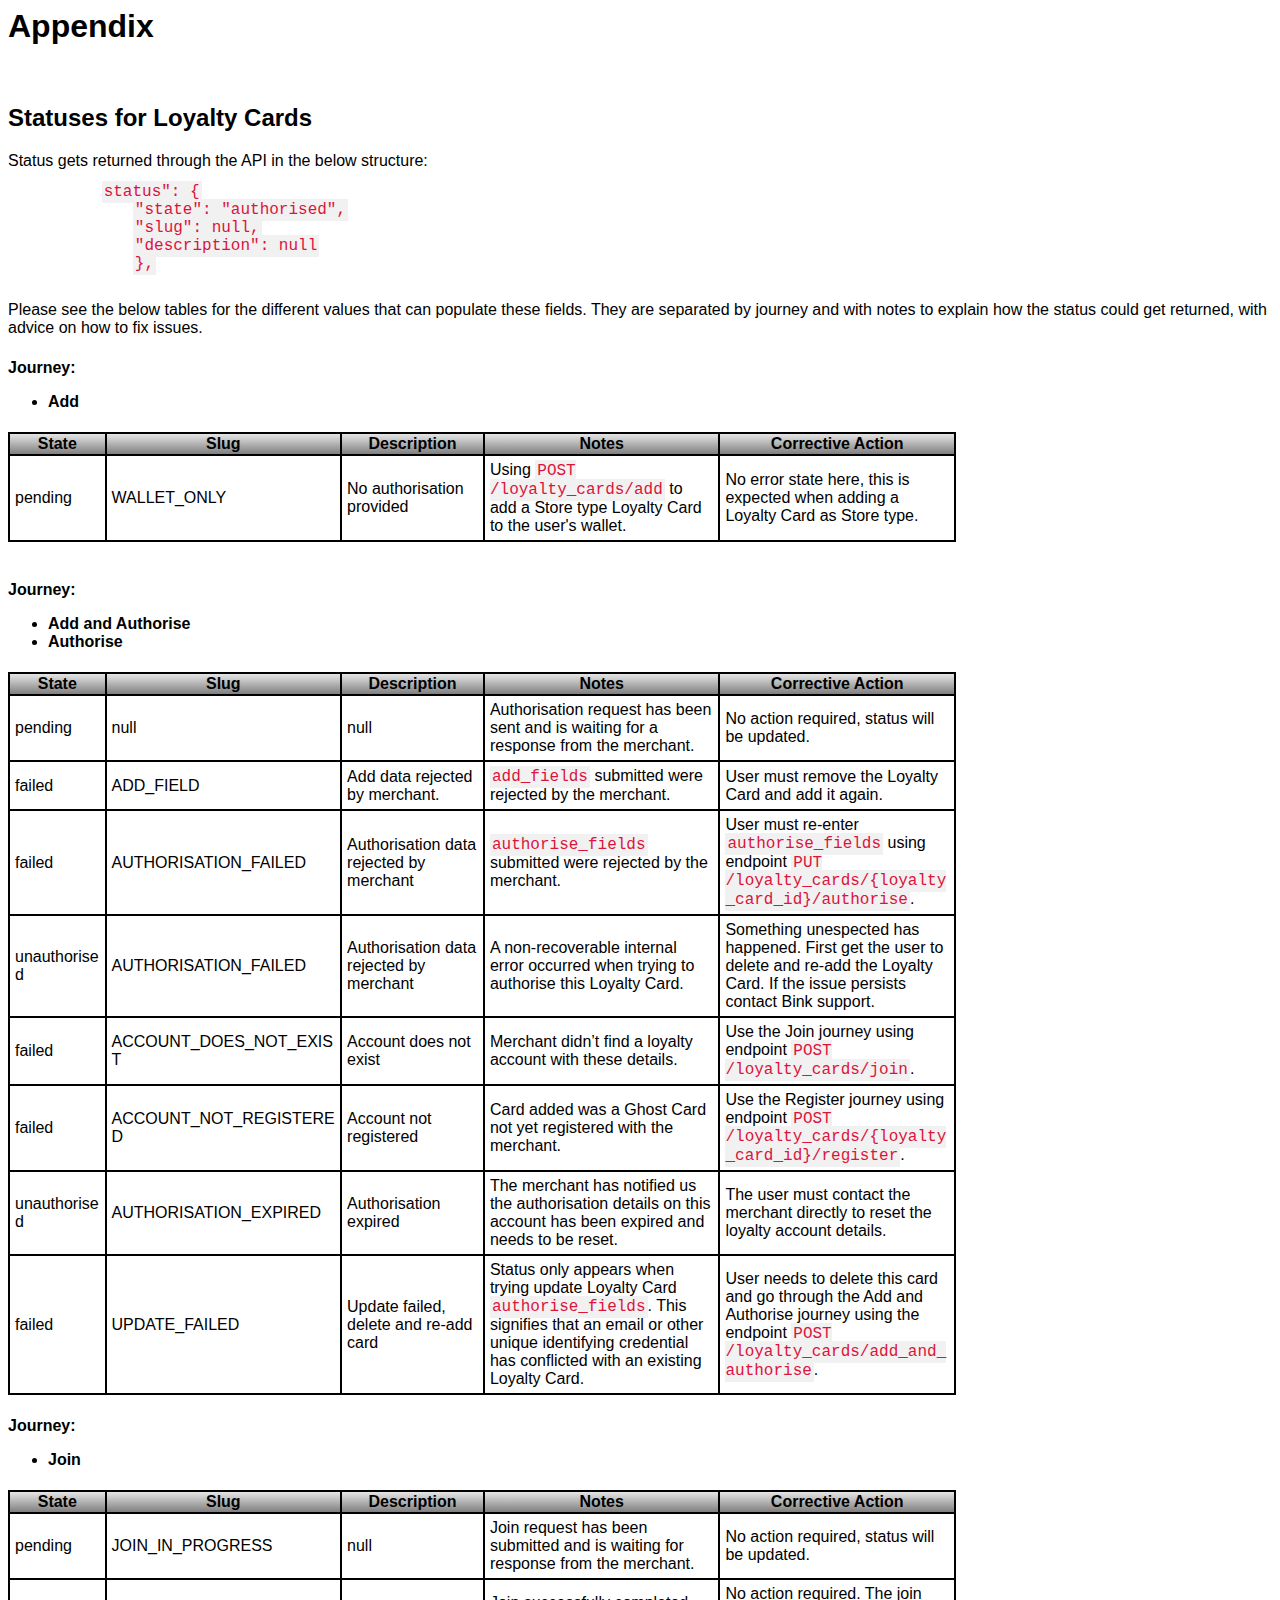
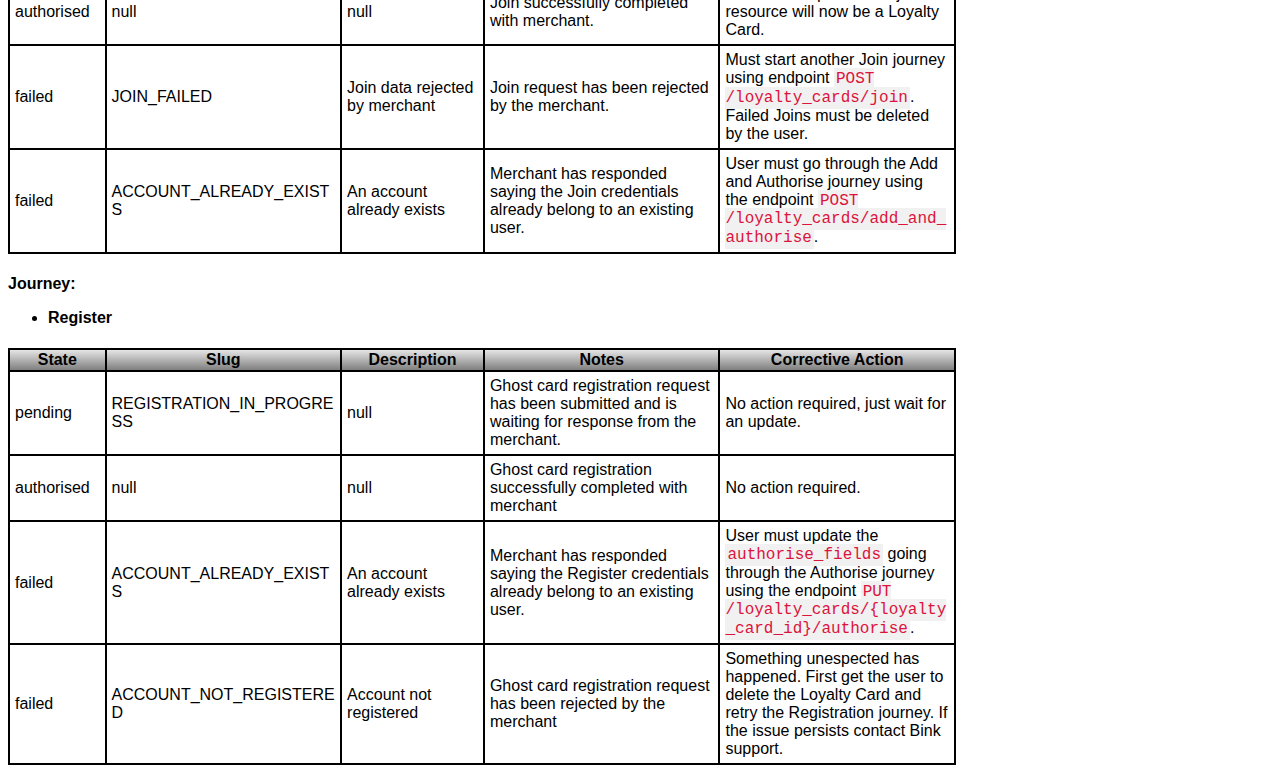
==== API_Appendix.html @ f3a91b41 "Added new Appendix and changeloghtml fiules and updated main docs to link out to them." ====
<html>
   <head>
      <link rel="preconnect" href="https://fonts.googleapis.com">
      <style>
         body {
            font-family: 'Roboto', sans-serif;
            font-size: 100%;
            background-color: white;
         }
         code {
            /* font-family: Consolas,"courier new";
            color: crimson; */
            font-family: Consolas,"courier new";
            color: crimson;
            background-color: #f1f1f1;
            padding: 2px;
            font-size: 100%;
         }
         table {
            border: 1px solid black;
            border-collapse: separate;
            border-spacing: 0px;
            table-layout: fixed;   
            width: 75%;        
         }           
         th {
            text-align: center;
            border: 1px solid black;
            border-collapse: separate;  
            background: linear-gradient(to bottom, rgba(0,0,0,0.1), rgba(0,0,0,0.5));
         }
         td {
            text-align: left;
            border: 1px solid black;
            border-collapse: separate;
            word-wrap: break-word;
            padding: 5px;
        }
            th:nth-child(1) {
            width: 10%;
         }
            th:nth-child(2) {
            width: 25%;    
         }    
            th:nth-child(3) {
            width: 15%;
         }
            th:nth-child(4) {
            width: 25%;    
         }          
            th:nth-child(5) {
            width: 25%;    
         }        
         
            td:nth-child(1) {
            width: 10%;
         }
            td:nth-child(2) {
            width: 25%;    
         }    
            td:nth-child(3) {
            width: 15%;
         }
            td:nth-child(4) {
            width: 25%;    
         }          
            td:nth-child(5) {
            width: 25%;    
         }        
      </style>
   </head>
   <body>
      <h1>Appendix</h1>
      <br>
      <h2>Statuses for Loyalty Cards</h2>
      Status gets returned through the API in the below structure: <br>
        <pre>
            <code>status": {</code>  
                <code>"state": "authorised",</code>
                <code>"slug": null,</code>
                <code>"description": null</code>
                <code>},</code>
        </pre>
      Please see the below tables for the different values that can populate these fields. They are separated by journey and with notes to explain how the status could get returned, with advice on how to fix issues.<br>
      <h4>
         Journey:
         <ul>
            <li>Add</li>
         </ul>
      </h4>
      <table>
         <tr>
            <th>State</th>
            <th>Slug</th>
            <th>Description</th>
            <th>Notes</th>
            <th>Corrective Action</th>
         </tr>
         <tr>
            <td>pending</td>
            <td>WALLET_ONLY</td>
            <td>No authorisation provided</td>
            <td>Using <code>POST /loyalty_cards/add</code> to add a Store type Loyalty Card to the user's wallet.</td>
            <td>No error state here, this is expected when adding a Loyalty Card as Store type.</td>
         </tr>
      </table>
      <br>
      <h4>
         Journey:
         <ul>
            <li>Add and Authorise</li>
            <li>Authorise</li>
         </ul>
      </h4>
      <table>
         <tr>
            <th>State</th>
            <th>Slug</th>
            <th>Description</th>
            <th>Notes</th>
            <th>Corrective Action</th>
         </tr>
         <tr>
            <td>pending</td>
            <td>null</td>
            <td>null</td>
            <td>Authorisation request has been sent and is waiting for a response from the merchant.</td>
            <td>No action required, status will be updated.</td>
         </tr>
         <tr>
            <td>failed</td>
            <td>ADD_FIELD</td>
            <td>Add data rejected by merchant.</td>
            <td><code>add_fields</code> submitted were rejected by the merchant.</td>
            <td>User must remove the Loyalty Card and add it again.</td>
         </tr>
         <tr>
            <td>failed</td>
            <td>AUTHORISATION_FAILED</td>
            <td>Authorisation data rejected by merchant</td>
            <td><code>authorise_fields</code> submitted were rejected by the merchant.</td>
            <td>User must re-enter <code>authorise_fields</code> using endpoint <code>PUT /loyalty_cards/{loyalty_card_id}/authorise</code>.</td>
         </tr>
         <tr>
            <td>unauthorised</td>
            <td>AUTHORISATION_FAILED</td>
            <td>Authorisation data rejected by merchant</td>
            <td>A non-recoverable internal error occurred when trying to authorise this Loyalty Card.</td>
            <td>Something unespected has happened. First get the user to delete and re-add the Loyalty Card. If the issue persists contact Bink support.</td>
         </tr>
         <tr>
            <td>failed</td>
            <td>ACCOUNT_DOES_NOT_EXIST</td>
            <td>Account does not exist</td>
            <td>Merchant didn’t find a loyalty account with these details.</td>
            <td>Use the Join journey using endpoint <code>POST /loyalty_cards/join</code>.</td>
         </tr>
         <tr>
            <td>failed</td>
            <td>ACCOUNT_NOT_REGISTERED</td>
            <td>Account not registered</td>
            <td>Card added was a Ghost Card not yet registered with the merchant.</td>
            <td>Use the Register journey using endpoint <code>POST /loyalty_cards/{loyalty_card_id}/register</code>.</td>
         </tr>
         <tr>
            <td>unauthorised</td>
            <td>AUTHORISATION_EXPIRED</td>
            <td>Authorisation expired</td>
            <td>The merchant has notified us the authorisation details on this account has been expired and needs to be reset.</td>
            <td>The user must contact the merchant directly to reset the loyalty account details. </td>
         </tr>
         <tr>
            <td>failed</td>
            <td>UPDATE_FAILED</td>
            <td>Update failed, delete and re-add card</td>
            <td>Status only appears when trying update Loyalty Card <code>authorise_fields</code>. This signifies that an email or other unique identifying credential has conflicted with an existing Loyalty Card. </td>
            <td>User needs to delete this card and go through the Add and Authorise journey using the endpoint <code>POST /loyalty_cards/add_and_authorise</code>.</td>
         </tr>
      </table>
      <h4>
         Journey:
         <ul>
            <li>Join</li>
         </ul>
      </h4>
      <table>
         <tr>
            <th>State</th>
            <th>Slug</th>
            <th>Description</th>
            <th>Notes</th>
            <th>Corrective Action</th>
         </tr>
         <tr>
            <td>pending</td>
            <td>JOIN_IN_PROGRESS</td>
            <td>null</td>
            <td>Join request has been submitted and is waiting for response from the merchant.</td>
            <td>No action required, status will be updated.</td>
         </tr>
         <tr>
            <td>authorised</td>
            <td>null</td>
            <td>null</td>
            <td>Join successfully completed with merchant.</td>
            <td>No action required. The join resource will now be a Loyalty Card.</td>
         </tr>
         <tr>
            <td>failed</td>
            <td>JOIN_FAILED</td>
            <td>Join data rejected by merchant</td>
            <td>Join request has been rejected by the merchant.</td>
            <td>Must start another Join journey using endpoint <code>POST /loyalty_cards/join</code>. Failed Joins must be deleted by the user.</td>
         </tr>
         <tr>
            <td>failed</td>
            <td>ACCOUNT_ALREADY_EXISTS</td>
            <td>An account already exists</td>
            <td>Merchant has responded saying the Join credentials already belong to an existing user.</td>
            <td>User must go through the Add and Authorise journey using the endpoint <code>POST /loyalty_cards/add_and_authorise</code>.</td></td>
         </tr>
      </table>
      <h4>
         Journey:
         <ul>
            <li>Register</li>
         </ul>
      </h4>
      <table>
         <tr>
            <th>State</th>
            <th>Slug</th>
            <th>Description</th>
            <th>Notes</th>
            <th>Corrective Action</th>
         </tr>
         <tr>
            <td>pending</td>
            <td>REGISTRATION_IN_PROGRESS</td>
            <td>null</td>
            <td>Ghost card registration request has been submitted and is waiting for response from the merchant.</td>
            <td>No action required, just wait for an update.</td>
         </tr>
         <tr>
            <td>authorised</td>
            <td>null</td>
            <td>null</td>
            <td>Ghost card registration successfully completed with merchant</td>
            <td>No action required.</td>
         </tr>
         <tr>
            <td>failed</td>
            <td>ACCOUNT_ALREADY_EXISTS</td>
            <td>An account already exists</td>
            <td>Merchant has responded saying the Register credentials already belong to an existing user.</td>
            <td>User must update the <code>authorise_fields</code> going through the Authorise journey using the endpoint <code>PUT /loyalty_cards/{loyalty_card_id}/authorise</code>.</td></td>
         </tr>
         <tr>
            <td>failed</td>
            <td>ACCOUNT_NOT_REGISTERED</td>
            <td>Account not registered</td>
            <td>Ghost card registration request has been rejected by the merchant</td>
            <td>Something unespected has happened. First get the user to delete the Loyalty Card and retry the Registration journey. If the issue persists contact Bink support.</td>
         </tr>
      </table>
   </body>
   </body>
</html>
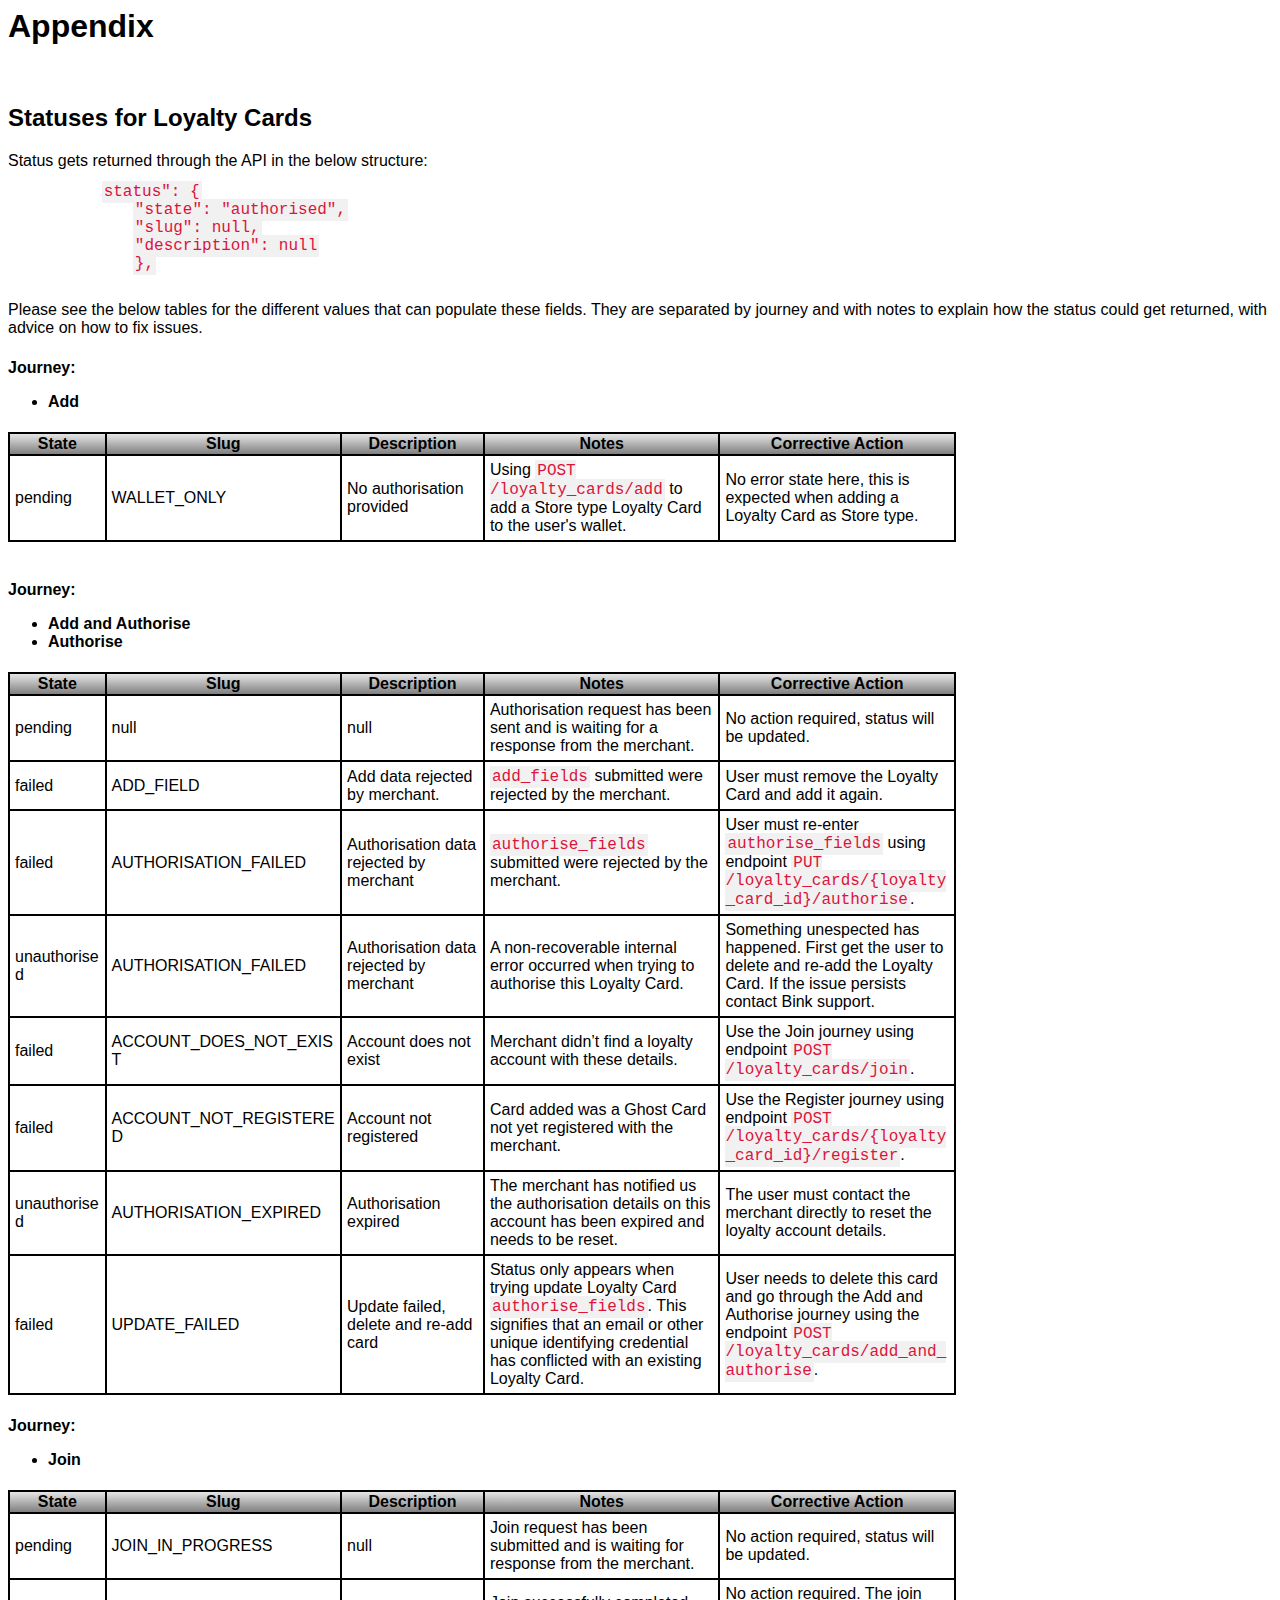
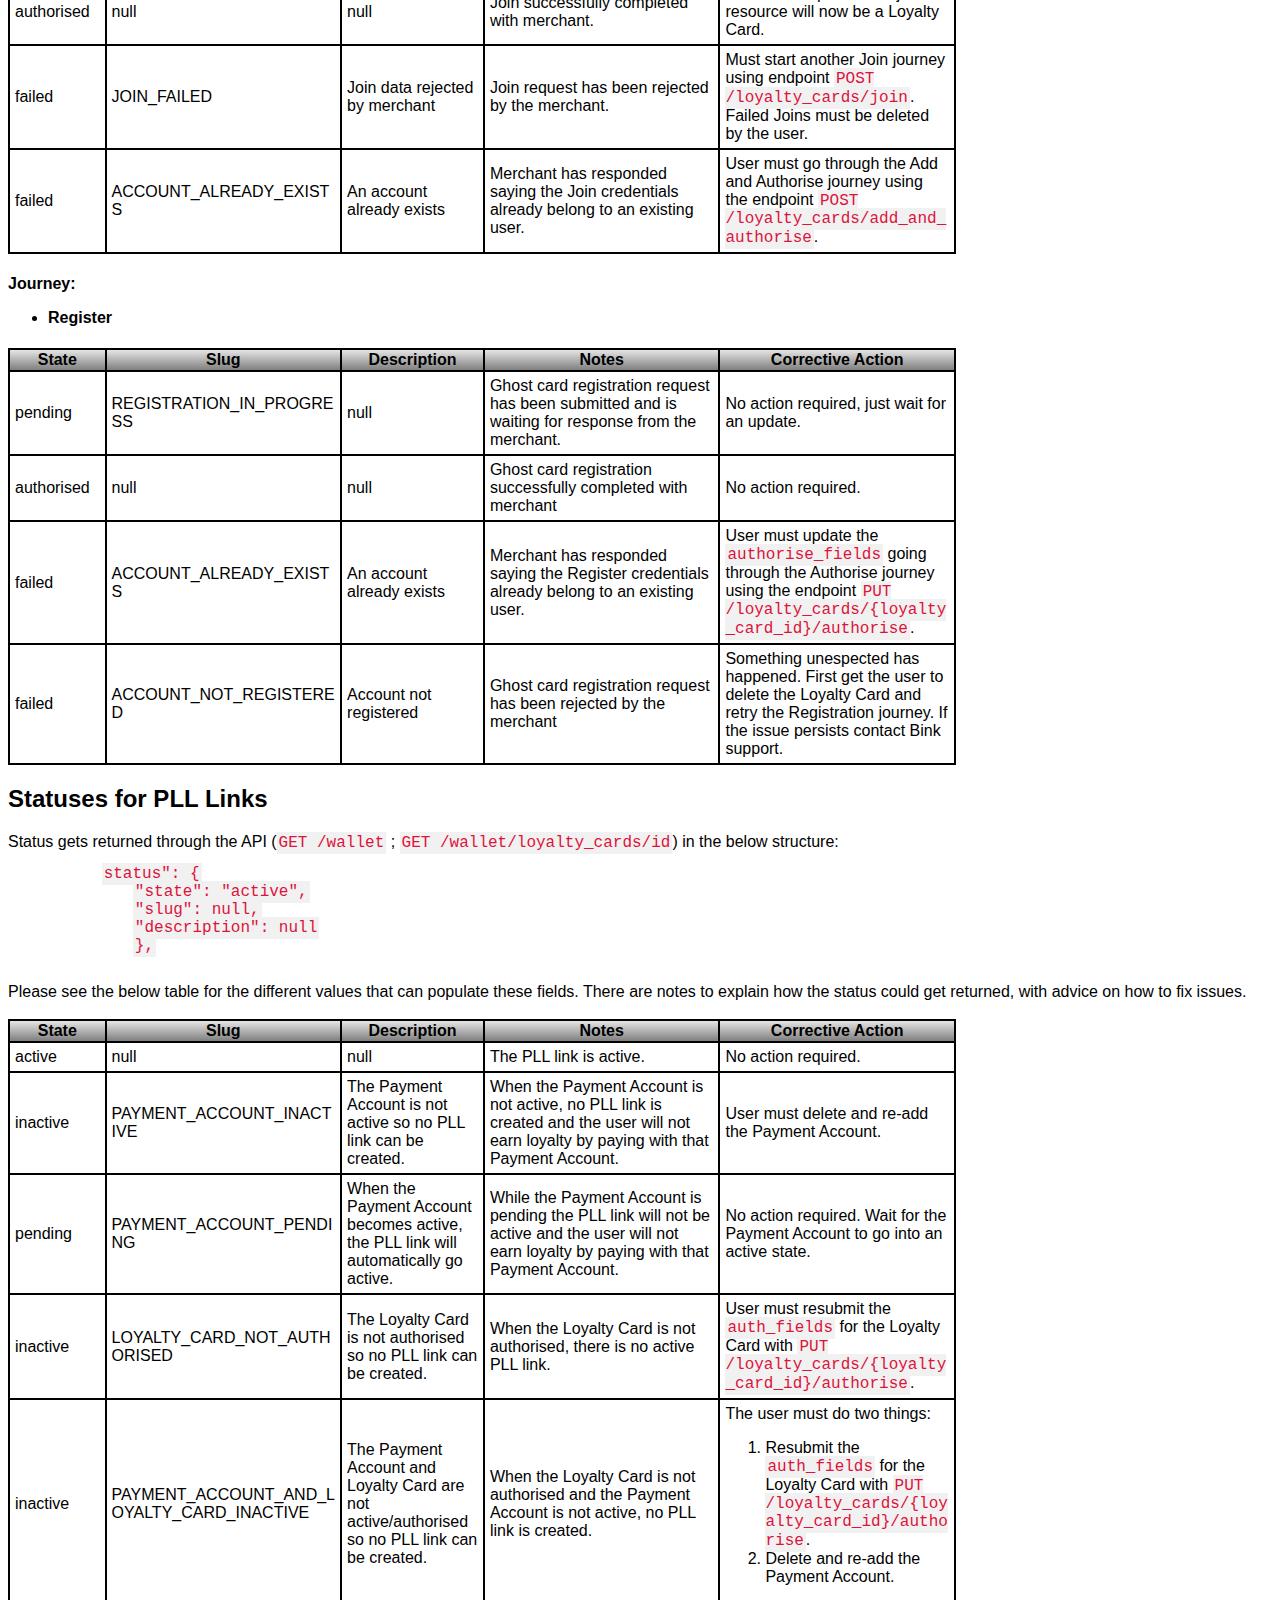
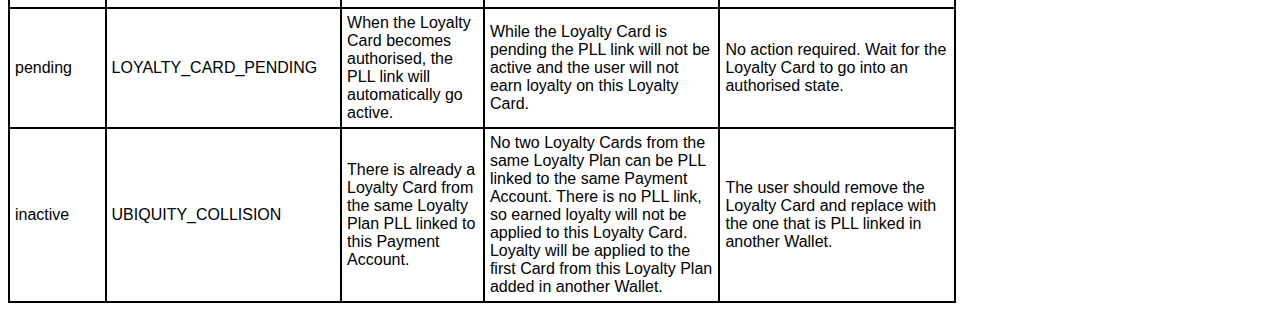
==== commit 3c3e5d01: "Update API_Appendix.html" ====
--- a/API_Appendix.html
+++ b/API_Appendix.html
@@ -263,6 +263,80 @@
             <td>Something unespected has happened. First get the user to delete the Loyalty Card and retry the Registration journey. If the issue persists contact Bink support.</td>
          </tr>
       </table>
+      <h2>Statuses for PLL Links</h2>
+      Status gets returned through the API (<code>GET /wallet</code> ; <code>GET /wallet/loyalty_cards/id</code>) in the below structure: <br>
+        <pre>
+            <code>status": {</code>  
+                <code>"state": "active",</code>
+                <code>"slug": null,</code>
+                <code>"description": null</code>
+                <code>},</code>
+        </pre>
+      Please see the below table for the different values that can populate these fields. There are notes to explain how the status could get returned, with advice on how to fix issues.<br>
+      <br>
+      <table>
+         <tr>
+            <th>State</th>
+            <th>Slug</th>
+            <th>Description</th>
+            <th>Notes</th>
+            <th>Corrective Action</th>
+         </tr>
+         <tr>
+            <td>active</td>
+            <td>null</td>
+            <td>null</td>
+            <td>The PLL link is active.</td>
+            <td>No action required.</td>
+            </tr>
+         <tr>
+            <td>inactive</td>
+            <td>PAYMENT_ACCOUNT_INACTIVE</td>
+            <td>The Payment Account is not active so no PLL link can be created.</td>
+            <td>When the Payment Account is not active, no PLL link is created and the user will not earn loyalty by paying with that Payment Account.</td>
+            <td>User must delete and re-add the Payment Account.</td>
+            </tr>
+         <tr>
+            <td>pending</td>
+            <td>PAYMENT_ACCOUNT_PENDING</td>
+            <td>When the Payment Account becomes active, the PLL link will automatically go active.</td>
+            <td>While the Payment Account is pending the PLL link will not be active and the user will not earn loyalty by paying with that Payment Account.</td>
+            <td>No action required. Wait for the Payment Account to go into an active state.</td>
+             </tr>
+         <tr>
+            <td>inactive</td>
+            <td>LOYALTY_CARD_NOT_AUTHORISED</td>
+            <td>The Loyalty Card is not authorised so no PLL link can be created.</td>
+            <td>When the Loyalty Card is not authorised, there is no active PLL link.</td>
+            <td>User must resubmit the <code>auth_fields</code> for the Loyalty Card with <code>PUT /loyalty_cards/{loyalty_card_id}/authorise</code>.</td>
+         </tr>
+         <tr>
+            <td>inactive</td>
+            <td>PAYMENT_ACCOUNT_AND_LOYALTY_CARD_INACTIVE</td>
+            <td>The Payment Account and Loyalty Card are not active/authorised so no PLL link can be created.</td>
+            <td>When the Loyalty Card is not authorised and the Payment Account is not active, no PLL link is created.</td>
+            <td>The user must do two things:
+                <ol>
+                    <li>Resubmit the <code>auth_fields</code> for the Loyalty Card with <code>PUT /loyalty_cards/{loyalty_card_id}/authorise</code>.</li> 
+                    <li>Delete and re-add the Payment Account.</li></td>
+                </ol>    
+            </tr>
+         <tr>
+            <td>pending</td>
+            <td>LOYALTY_CARD_PENDING</td>
+            <td>When the Loyalty Card becomes authorised, the PLL link will automatically go active.</td></td>
+            <td>While the Loyalty Card is pending the PLL link will not be active and the user will not earn loyalty on this Loyalty Card.</td>
+            <td>No action required. Wait for the Loyalty Card to go into an authorised state.</td>
+            </tr>
+         <tr>
+            <td>inactive</td>
+            <td>UBIQUITY_COLLISION</td>
+            <td>There is already a Loyalty Card from the same Loyalty Plan PLL linked to this Payment Account.</td>
+            <td>No two Loyalty Cards from the same Loyalty Plan can be PLL linked to the same Payment Account. There is no PLL link, so earned loyalty will not be applied to this Loyalty Card. Loyalty will be applied to the first Card from this Loyalty Plan added in another Wallet.</td>
+            <td>The user should remove the Loyalty Card and replace with the one that is PLL linked in another Wallet.</td>
+         </tr>
+      </table>
+      <br>
    </body>
    </body>
-</html>+</html>
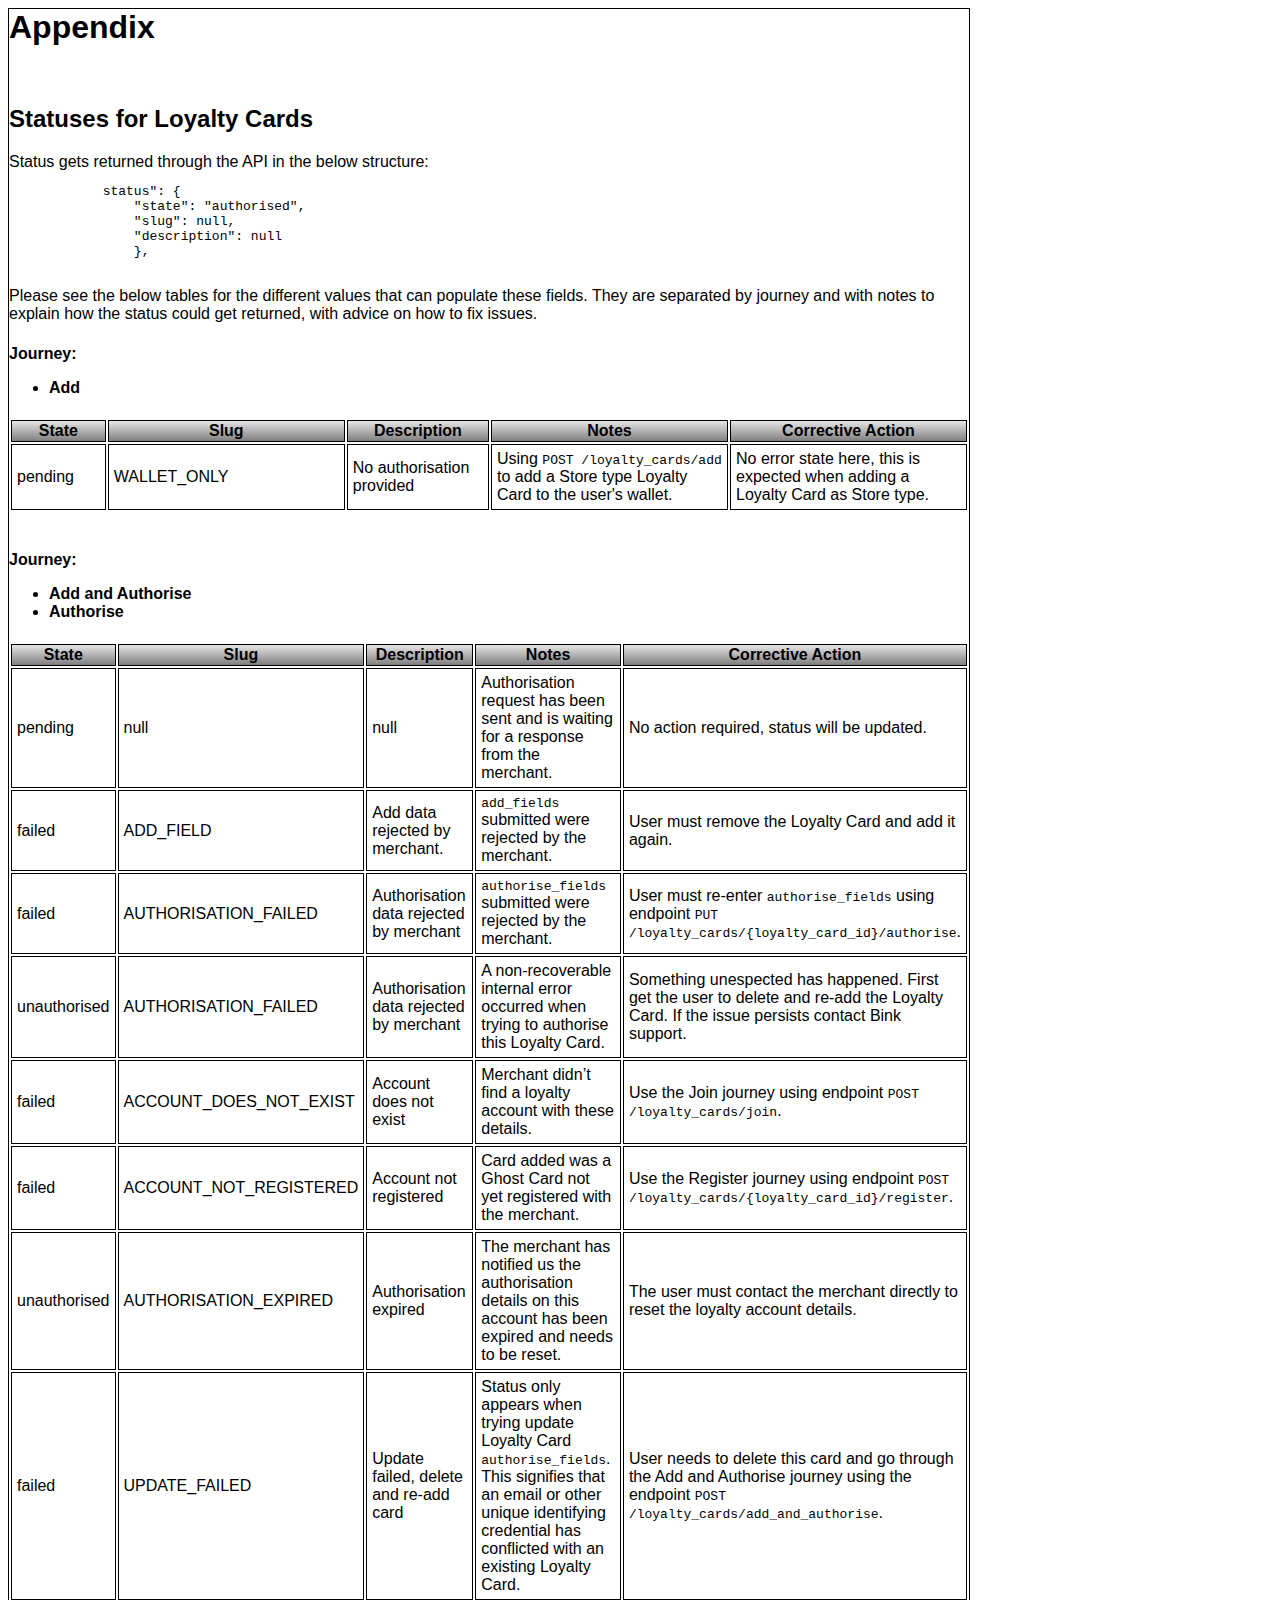
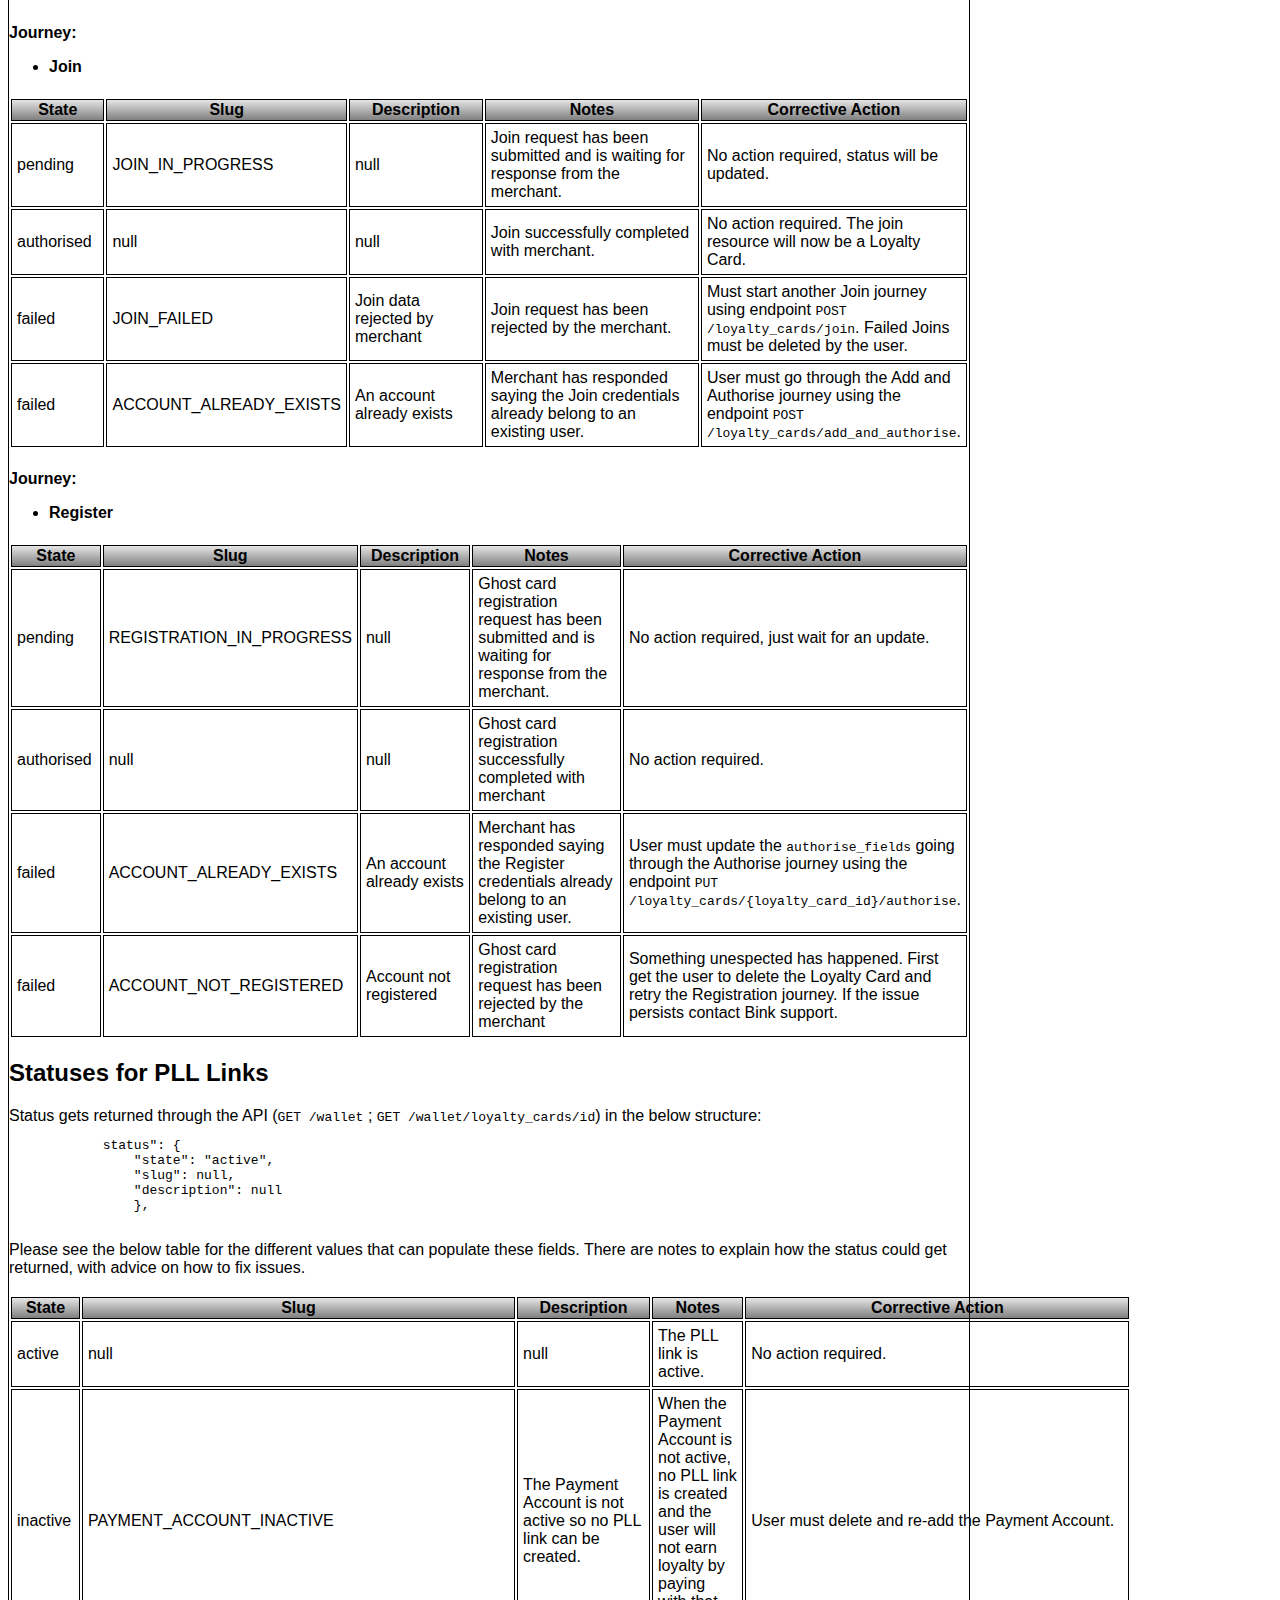
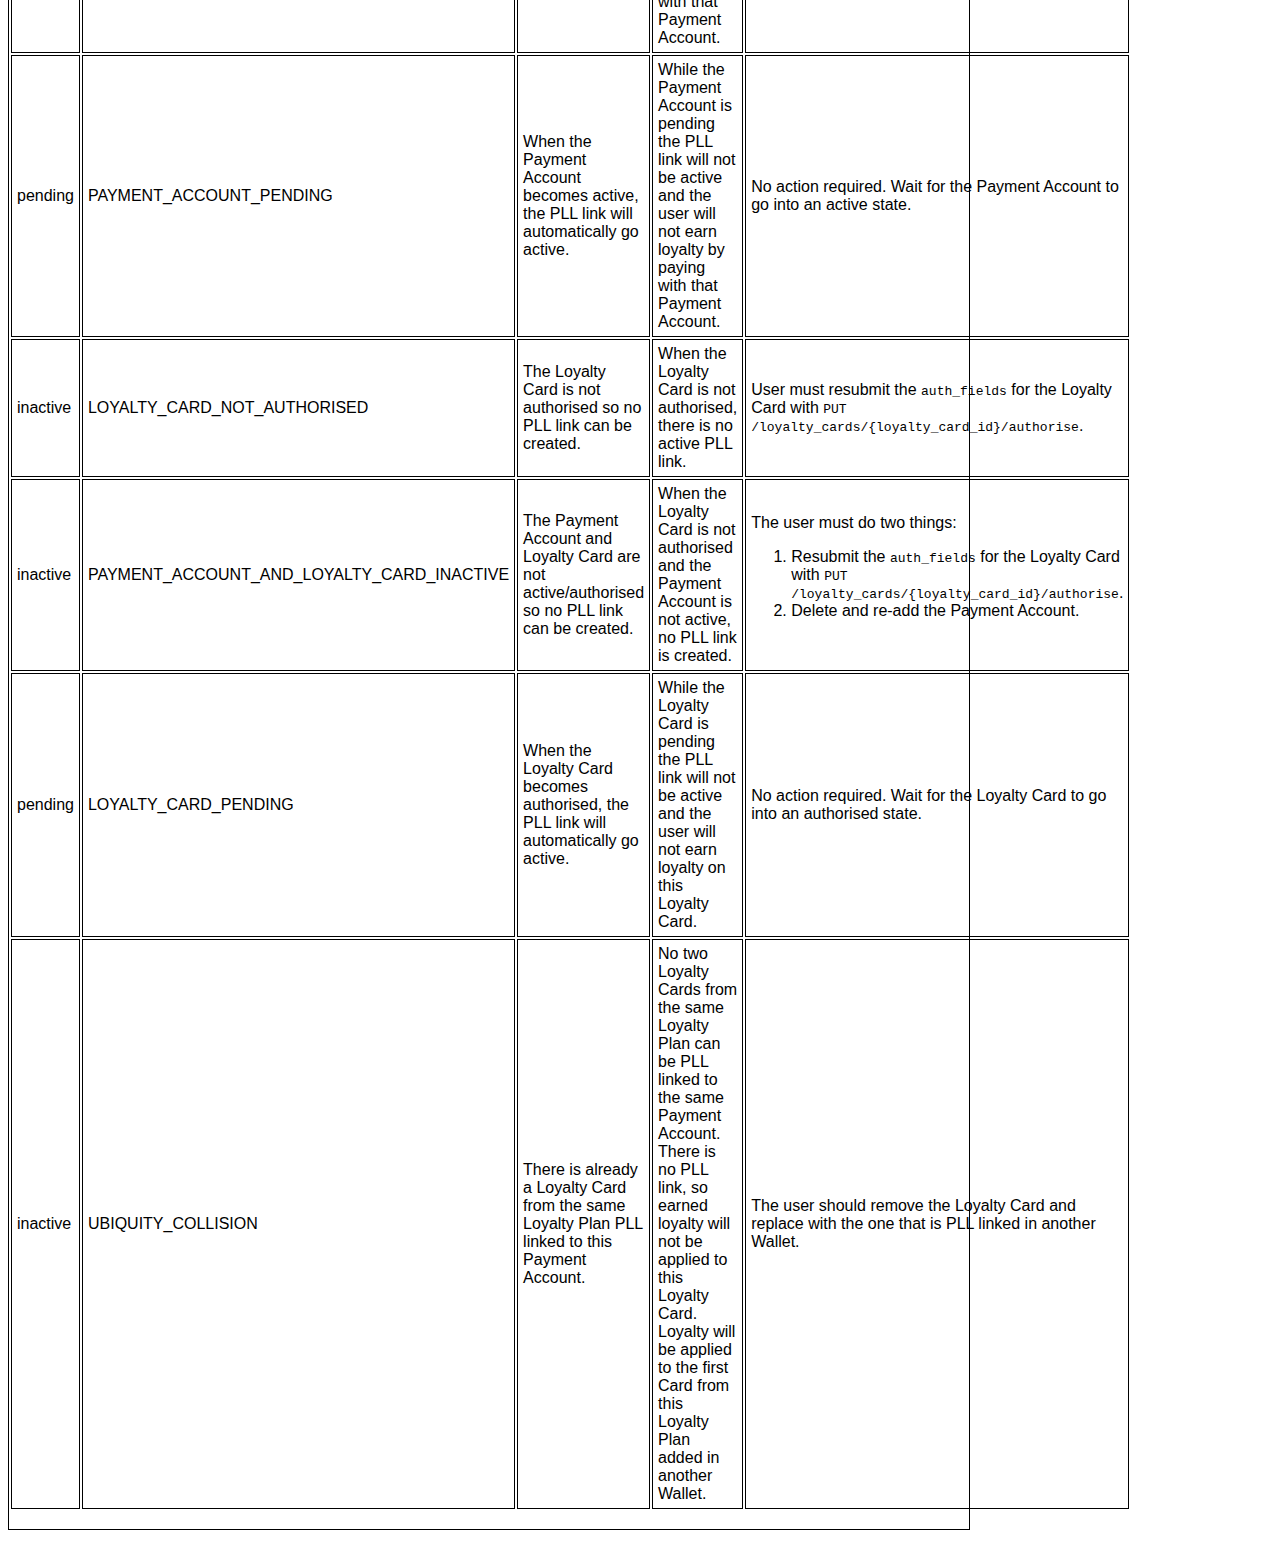
==== commit e7c03945: "fake change" ====
--- a/API_Appendix.html
+++ b/API_Appendix.html
@@ -5,18 +5,7 @@
          body {
             font-family: 'Roboto', sans-serif;
             font-size: 100%;
-            background-color: white;
-         }
-         code {
-            /* font-family: Consolas,"courier new";
-            color: crimson; */
-            font-family: Consolas,"courier new";
-            color: crimson;
-            background-color: #f1f1f1;
-            padding: 2px;
-            font-size: 100%;
-         }
-         table {
+
             border: 1px solid black;
             border-collapse: separate;
             border-spacing: 0px;
